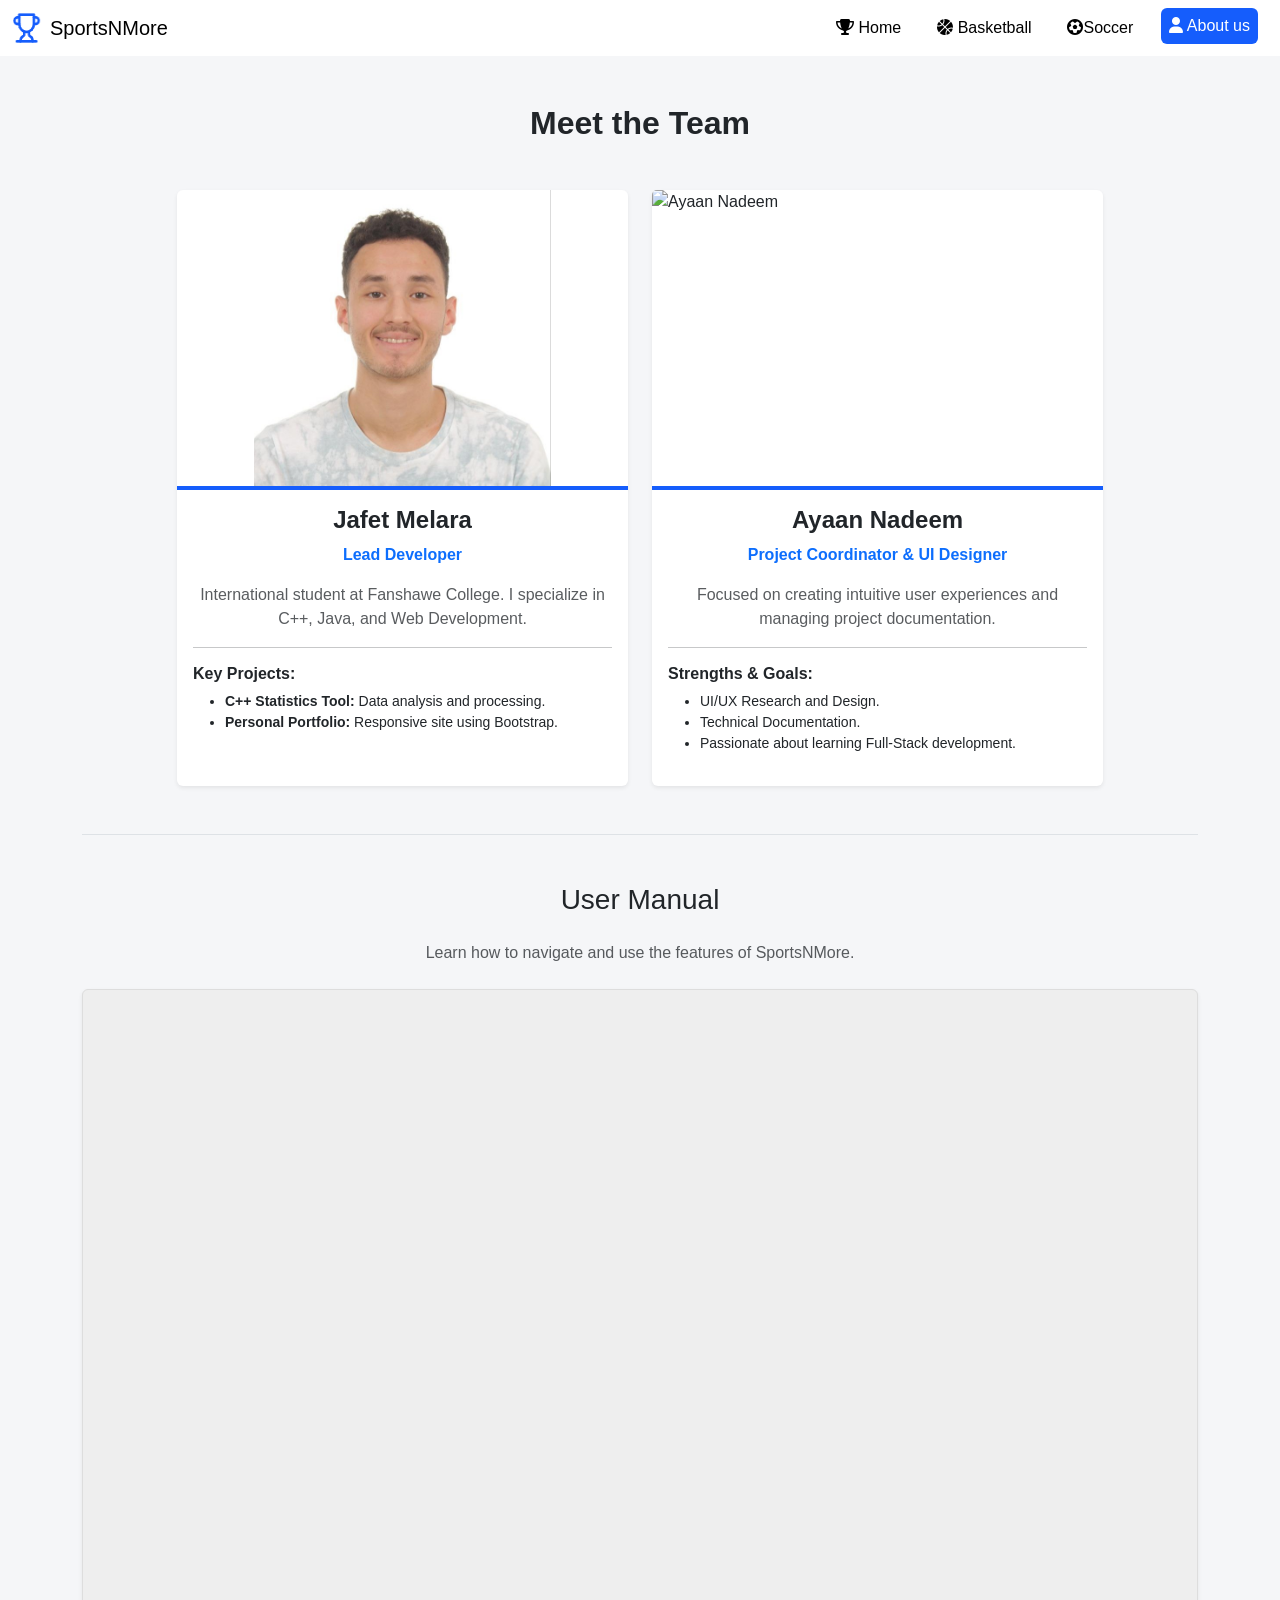
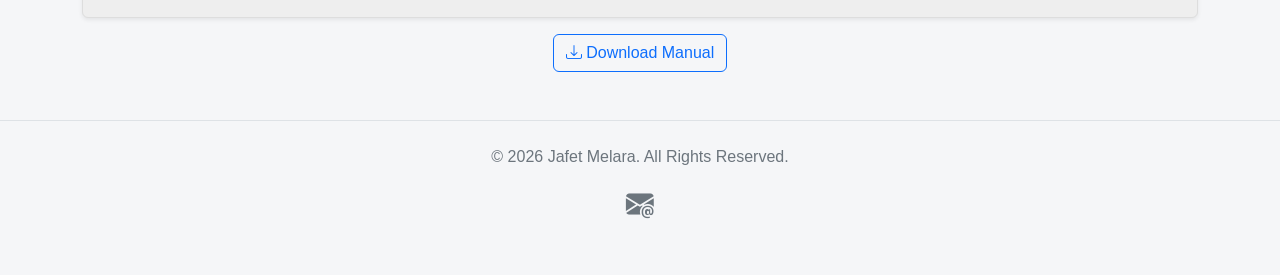
==== SportsNMore/html/about.html @ 012afe3d "badminton to soccer done" ====
<!DOCTYPE html>
<html lang="en">

<head>
    <meta charset="UTF-8">
    <meta name="viewport" content="width=device-width, initial-scale=1.0">
    <title>Jafet Melara - Basketball</title>

    <!-- Bootstrap CSS -->
    <link href="https://cdn.jsdelivr.net/npm/bootstrap@5.3.8/dist/css/bootstrap.min.css" rel="stylesheet"
        integrity="sha384-sRIl4kxILFvY47J16cr9ZwB07vP4J8+LH7qKQnuqkuIAvNWLzeN8tE5YBujZqJLB" crossorigin="anonymous">
    <!-- Bootstrap JS Bundle -->
    <script src="https://cdn.jsdelivr.net/npm/bootstrap@5.3.8/dist/js/bootstrap.bundle.min.js"
        integrity="sha384-FKyoEForCGlyvwx9Hj09JcYn3nv7wiPVlz7YYwJrWVcXK/BmnVDxM+D2scQbITxI"
        crossorigin="anonymous"></script>
    <!-- Bootstrap Icons -->
    <link rel="stylesheet" href="https://cdn.jsdelivr.net/npm/bootstrap-icons@1.11.3/font/bootstrap-icons.min.css">
    <!-- Custom CSS -->
    <link rel="stylesheet" href="https://cdnjs.cloudflare.com/ajax/libs/font-awesome/6.5.1/css/all.min.css">

    <link rel="stylesheet" href="../css/main.css">
    <link rel="stylesheet" href="../css/about.css">
</head>

<body>
    <!-- NAVIGATION -->
    <nav class="navbar navbar-expand-lg" data-bs-theme="light">
        <div class="container-fluid">
            <img src="../img/logo.png" alt="Logo - trophy" width="30" height="40"
                class="d-inline-block align-text-top me-2">
            <a class="navbar-brand" href="index.html">SportsNMore</a>
            <button class="navbar-toggler" type="button" data-bs-toggle="collapse"
                data-bs-target="#navbarSupportedContent" aria-controls="navbarSupportedContent" aria-expanded="false"
                aria-label="Toggle navigation">
                <span class="navbar-toggler-icon"></span>
            </button>
            <div class="collapse navbar-collapse" id="navbarSupportedContent">
                <ul class="navbar-nav ms-auto mb-2 mb-lg-0">
                    <li class="nav-item">
                        <a class="nav-link" href="index.html"><i class="fa-solid fas fa-trophy"></i> Home</a>
                    </li>
                    <li class="nav-item">
                        <a class="nav-link" href="basketball.html"><i class="fa-solid fa-basketball"></i> Basketball</a>
                    </li>
                    <li class="nav-item">
                        <a class="nav-link" href="soccer.html"> <i class="fa-solid fa-futbol"></i>Soccer</a>
                    </li>
                    <li class="nav-item">
                        <a class="nav-link active" href="about.html"> <i class="fa-solid fas fa-user"></i> About us</a>
                    </li>
                </ul>
            </div>
        </div>
    </nav>

    <!-- MAIN CONTENT -->
    <main class="container my-5">
        <h2 class="text-center mb-5 fw-bold">Meet the Team</h2>

        <!-- TEAM MEMBERS -->
        <div class="row g-4 justify-content-center">
            <!-- TEAM MEMBER 1 -->
            <div class="col-md-5">
                <div class="card h-100 border-0 shadow-sm profile-card">
                    <img src="../img/jafetMelara.jpg" class="card-img-top profile-img" alt="Jafet Melara">
                    <div class="card-body text-center">
                        <h4 class="card-title fw-bold">Jafet Melara</h4>
                        <p class="text-primary fw-semibold">Lead Developer</p>
                        <p class="card-text text-muted">International student at Fanshawe College. I specialize in C++,
                            Java, and Web Development.</p>
                        <hr>
                        <h6 class="fw-bold text-start">Key Projects:</h6>
                        <ul class="text-start small">
                            <li><strong>C++ Statistics Tool:</strong> Data analysis and processing.</li>
                            <li><strong>Personal Portfolio:</strong> Responsive site using Bootstrap.</li>
                        </ul>
                    </div>
                </div>
            </div>

            <!-- TEAM MEMBER 2 -->
            <div class="col-md-5">
                <div class="card h-100 border-0 shadow-sm profile-card">
                    <img src="../img/partner-photo.jpg" class="card-img-top profile-img" alt="Ayaan Nadeem">
                    <div class="card-body text-center">
                        <h4 class="card-title fw-bold">Ayaan Nadeem</h4>
                        <p class="text-primary fw-semibold">Project Coordinator & UI Designer</p>
                        <p class="card-text text-muted">Focused on creating intuitive user experiences and managing
                            project documentation.</p>
                        <hr>
                        <h6 class="fw-bold text-start">Strengths & Goals:</h6>
                        <ul class="text-start small">
                            <li>UI/UX Research and Design.</li>
                            <li>Technical Documentation.</li>
                            <li>Passionate about learning Full-Stack development.</li>
                        </ul>
                    </div>
                </div>
            </div>

        </div>

        <!-- USER MANUAL -->
        <section class="mt-5 pt-5 border-top">
            <h3 class="text-center mb-4">User Manual</h3>
            <p class="text-center text-muted mb-4">Learn how to navigate and use the features of SportsNMore.</p>

            <div class="ratio ratio-16x9 shadow-sm rounded overflow-hidden">
                <iframe src="../docs/User manual.pdf" allow="autoplay"></iframe>
            </div>

            <div class="text-center mt-3">
                <a href="../docs/User manual.pdf" download class="btn btn-outline-primary">
                    <i class="bi bi-download"></i> Download Manual
                </a>
            </div>
        </section>

    </main>

    <!-- FOOTER -->
    <footer class="py-4 my-4 border-top text-center">
        <p class="text-secondary">© 2026 Jafet Melara. All Rights Reserved.</p>
        <div class="d-flex justify-content-center">
            <a href="mailto:j_melarapaises@fanshawe.ca" class="text-secondary fs-3">
                <i class="bi bi-envelope-at-fill"></i>
            </a>
        </div>
    </footer>

</body>

</html>
---- SportsNMore/css/main.css ----
/* GENERAL */
body {
    background-color: #f5f6f8;
    font-family: Arial, sans-serif;
}

/* NAVBAR */
nav{
    background-color: #ffffff;
}

.nav-link {
    color: rgb(0, 0, 0) ;
    margin: 0 10px;
}

.nav-link.active {
    background-color: #155dfc;
    border-radius: 6px;
    padding: 6px 12px;
    color: white !important;
}

/* HERO */
.hero-section {
    background-color: #163aaf;
    color: white;
    padding: 60px 20px;
}

.hero-section h1 {
    font-weight: bold;
    margin-bottom: 15px;
}

.hero-section p {
    max-width: 600px;
    margin: auto;
}

/* GAMES CARDS */
.score-card {
    background: white;
    border-radius: 12px;
    overflow: hidden;
    box-shadow: 0 4px 12px rgba(0, 0, 0, 0.1);
    width: 100%;
    max-width: 350px;
    margin: 15px;
}

.card-image-container {
    position: relative;
    height: 150px;
}

.card-image-container img {
    width: 100%;
    height: 100%;
    object-fit: cover;
}

.badge-live {
    position: absolute;
    top: 10px;
    right: 10px;
    background-color: #d90429; /* Rojo vibrante */
    color: white;
    padding: 2px 12px;
    border-radius: 20px;
    font-size: 0.75rem;
    font-weight: bold;
}

.card-content {
    padding: 20px;
}

.sport-category {
    font-weight: bold;
    font-size: 0.9rem;
    margin-bottom: 15px;
}


.match-details {
    display: flex;
    justify-content: space-between;
    align-items: center;
}

.team {
    display: flex;
    flex-direction: column;
    flex: 1;
}

.team-name {
    font-size: 0.85rem;
    color: #666;
    margin-bottom: 5px;
}

.score {
    font-size: 1.8rem;
    font-weight: 800;
    color: #1a1a1a;
}

.vs-divider {
    font-style: italic;
    color: #ccc;
    font-size: 0.8rem;
    padding: 0 15px;
    margin-top: 20px;
}

.text-end {
    text-align: right;
}

/*SECTION*/
.sportscards {
    display: flex;
    justify-content: center;
    flex-wrap: wrap;
    gap: 20px;
    margin-top: 40px;
}


/* NEWS CARDS */
.newscards {
display: flex;
    flex-direction: row; 
    flex-wrap: wrap;     
    justify-content: center;
    gap: 20px;          
    padding: 20px;
    max-width: 1700px;   
    margin: 0 auto;
}

.news-card-horizontal {
display: flex;
    flex: 0 1 calc(50% - 20px); 
    min-width: 450px;          
    background: white;
    border-radius: 16px;
    overflow: hidden;
    box-shadow: 0 10px 25px rgba(0,0,0,0.05);
    transition: transform 0.3s ease;
    border: 1px solid #eee;
}

.news-card-horizontal:hover {
    transform: translateY(-5px);
    box-shadow: 0 15px 35px rgba(0,0,0,0.1);
}

.news-image {
    position: relative;
    width: 35%; 
    min-width: 200px;
}

.news-image img {
    width: 100%;
    height: 100%;
    object-fit: cover;
}

.news-badge {
    position: absolute;
    top: 15px;
    left: 15px;
    background: #ff0000;
    color: white;
    padding: 4px 12px;
    border-radius: 50px;
    font-size: 0.7rem;
    font-weight: bold;
    text-transform: uppercase;
}

.news-body {
    padding: 25px;
    width: 65%;
    display: flex;
    flex-direction: column;
    justify-content: center;
}

.news-meta-top {
    display: flex;
    justify-content: space-between;
    margin-bottom: 10px;
    font-size: 0.85rem;
}

.news-tag {
    color: #155dfc;
    font-weight: bold;
}

.news-date {
    color: #888;
}

.news-title-alt {
    font-size: 1.2rem;
    font-weight: 800;
    color: #1a1a1a;
    margin-bottom: 12px;
    line-height: 1.3;
}

.news-excerpt {
    color: #555;
    font-size: 0.95rem;
    margin-bottom: 20px;
    display: -webkit-box;
    -webkit-box-orient: vertical;
    overflow: hidden;
}

.news-footer {
    display: flex;
    justify-content: space-between;
    align-items: center;
    border-top: 1px solid #f0f0f0;
    padding-top: 15px;
}

.news-author {
    font-size: 0.85rem;
    color: #666;
}

.btn-read-more {
    color: #155dfc;
    text-decoration: none;
    font-weight: bold;
    font-size: 0.9rem;
    transition: color 0.2s;
}

.btn-read-more:hover {
    color: #0d47a1;
    text-decoration: underline;
}

/* Responsivness for mobile devices */
@media (max-width: 768px) {
    .news-card-horizontal {
        flex-direction: column;
    }
    .news-image {
        width: 100%;
        height: 200px;
    }
    .news-body {
        width: 100%;
        padding: 20px;
    }
}


/* FOOTER */
.footer {
    background-color: #0b1a2f; 
    color: white;
    padding: 40px 0;
    margin-top: 60px;
}
---- SportsNMore/css/about.css ----
.profile-img {
    height: 300px;
    object-fit:contain; 
    border-bottom: 4px solid #155dfc;
}

.profile-card {
    transition: transform 0.3s ease;
}

.profile-card:hover {
    transform: translateY(-10px);
}


.ratio-16x9 {
    border: 1px solid #ddd;
    background: #eee;
}
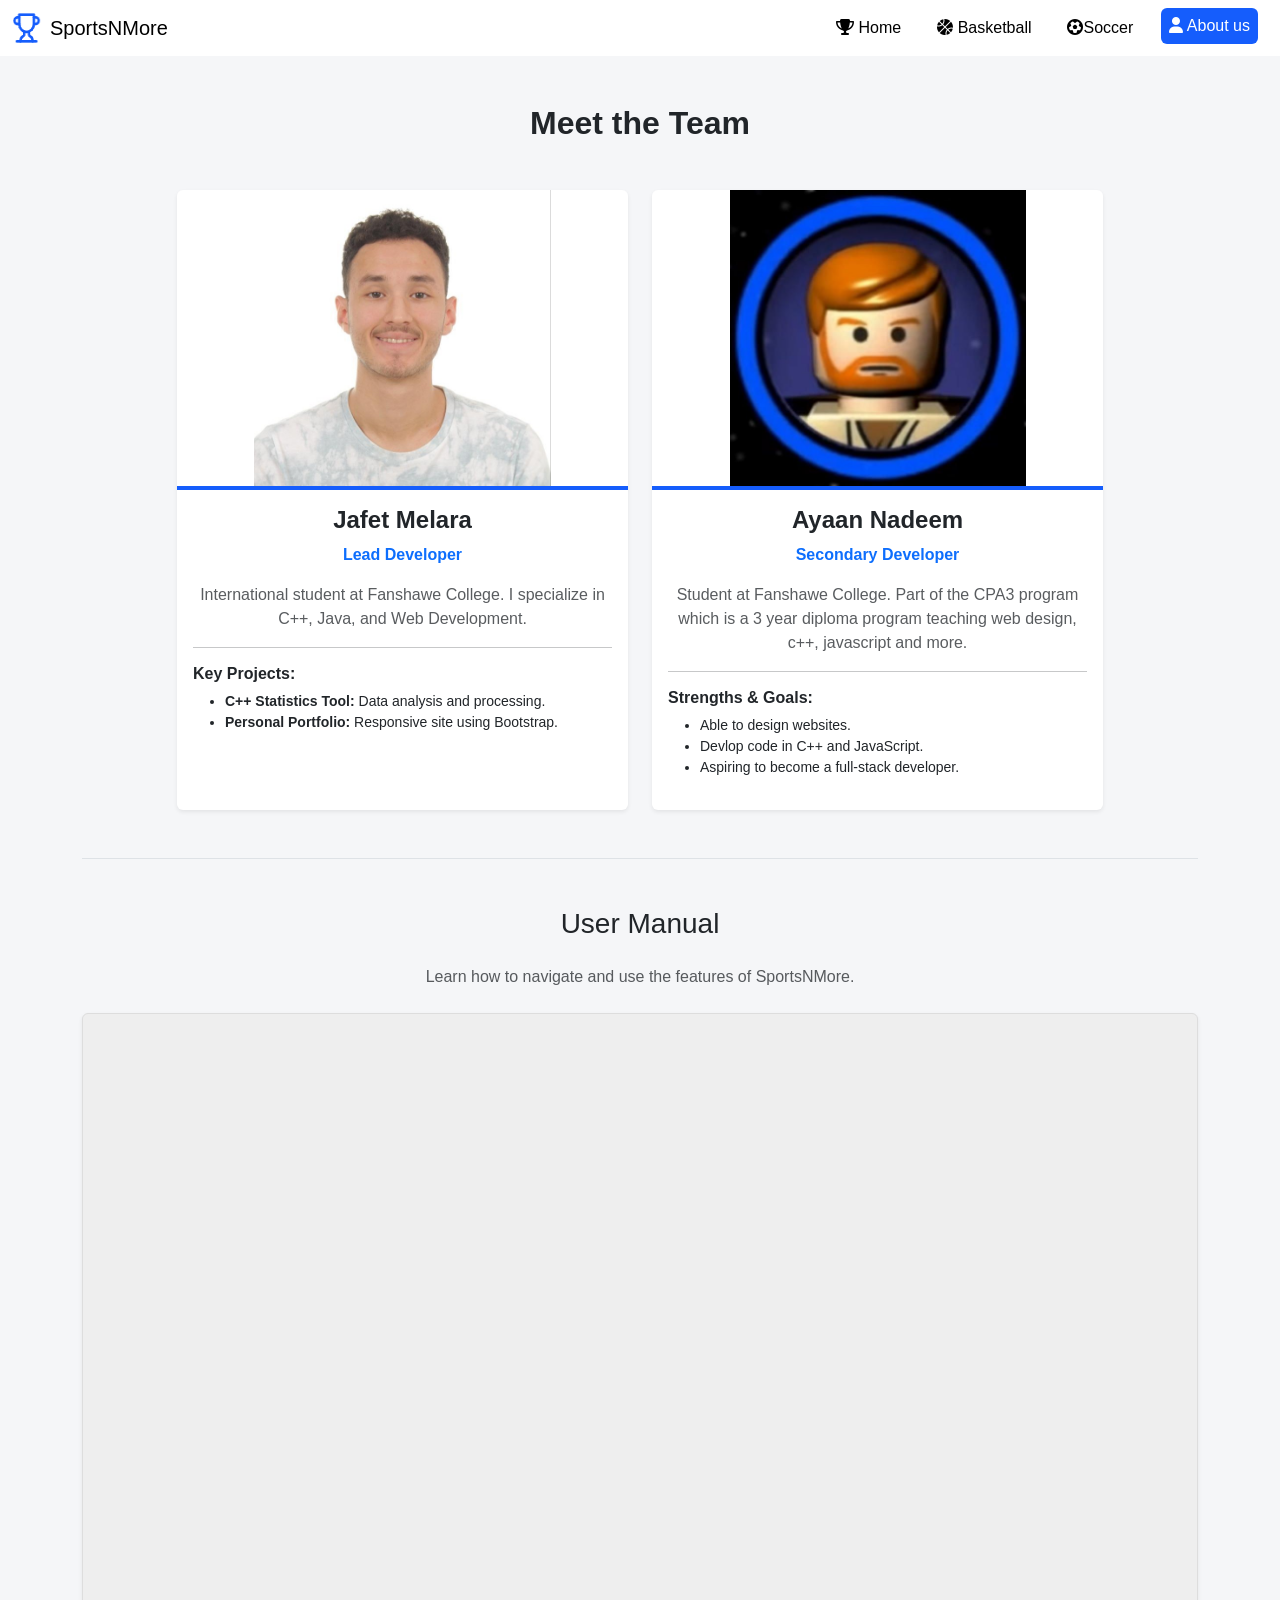
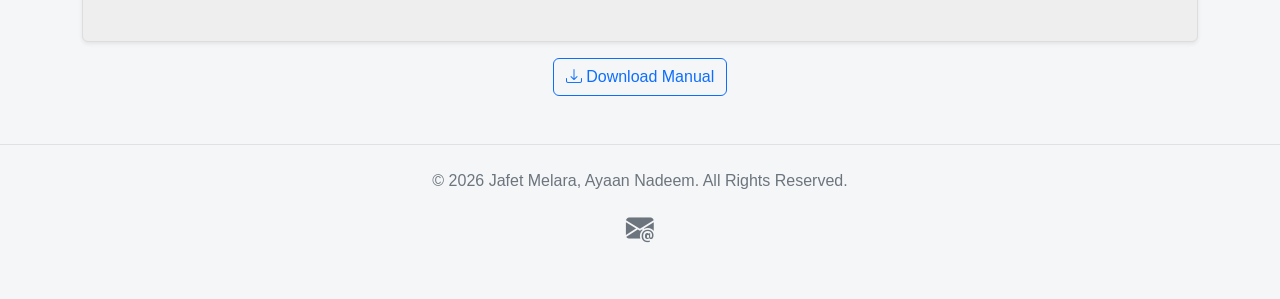
==== commit a82a9f96: "Small fixes to all html files" ====
--- a/SportsNMore/html/about.html
+++ b/SportsNMore/html/about.html
@@ -4,7 +4,7 @@
 <head>
     <meta charset="UTF-8">
     <meta name="viewport" content="width=device-width, initial-scale=1.0">
-    <title>Jafet Melara - Basketball</title>
+    <title>About Us - SportsNMore</title>
 
     <!-- Bootstrap CSS -->
     <link href="https://cdn.jsdelivr.net/npm/bootstrap@5.3.8/dist/css/bootstrap.min.css" rel="stylesheet"
@@ -81,18 +81,18 @@
             <!-- TEAM MEMBER 2 -->
             <div class="col-md-5">
                 <div class="card h-100 border-0 shadow-sm profile-card">
-                    <img src="../img/partner-photo.jpg" class="card-img-top profile-img" alt="Ayaan Nadeem">
+                    <img src="../img/Obi wan.jpg" class="card-img-top profile-img" alt="Ayaan Nadeem">
                     <div class="card-body text-center">
                         <h4 class="card-title fw-bold">Ayaan Nadeem</h4>
-                        <p class="text-primary fw-semibold">Project Coordinator & UI Designer</p>
-                        <p class="card-text text-muted">Focused on creating intuitive user experiences and managing
-                            project documentation.</p>
+                        <p class="text-primary fw-semibold">Secondary Developer</p>
+                        <p class="card-text text-muted">Student at Fanshawe College. Part of the CPA3 program which is a 
+                            3 year diploma program teaching web design, c++, javascript and more.</p>
                         <hr>
                         <h6 class="fw-bold text-start">Strengths & Goals:</h6>
                         <ul class="text-start small">
-                            <li>UI/UX Research and Design.</li>
-                            <li>Technical Documentation.</li>
-                            <li>Passionate about learning Full-Stack development.</li>
+                            <li>Able to design websites.</li>
+                            <li>Devlop code in C++ and JavaScript.</li>
+                            <li>Aspiring to become a full-stack developer.</li>
                         </ul>
                     </div>
                 </div>
@@ -120,7 +120,7 @@
 
     <!-- FOOTER -->
     <footer class="py-4 my-4 border-top text-center">
-        <p class="text-secondary">© 2026 Jafet Melara. All Rights Reserved.</p>
+        <p class="text-secondary">© 2026 Jafet Melara, Ayaan Nadeem. All Rights Reserved.</p>
         <div class="d-flex justify-content-center">
             <a href="mailto:j_melarapaises@fanshawe.ca" class="text-secondary fs-3">
                 <i class="bi bi-envelope-at-fill"></i>
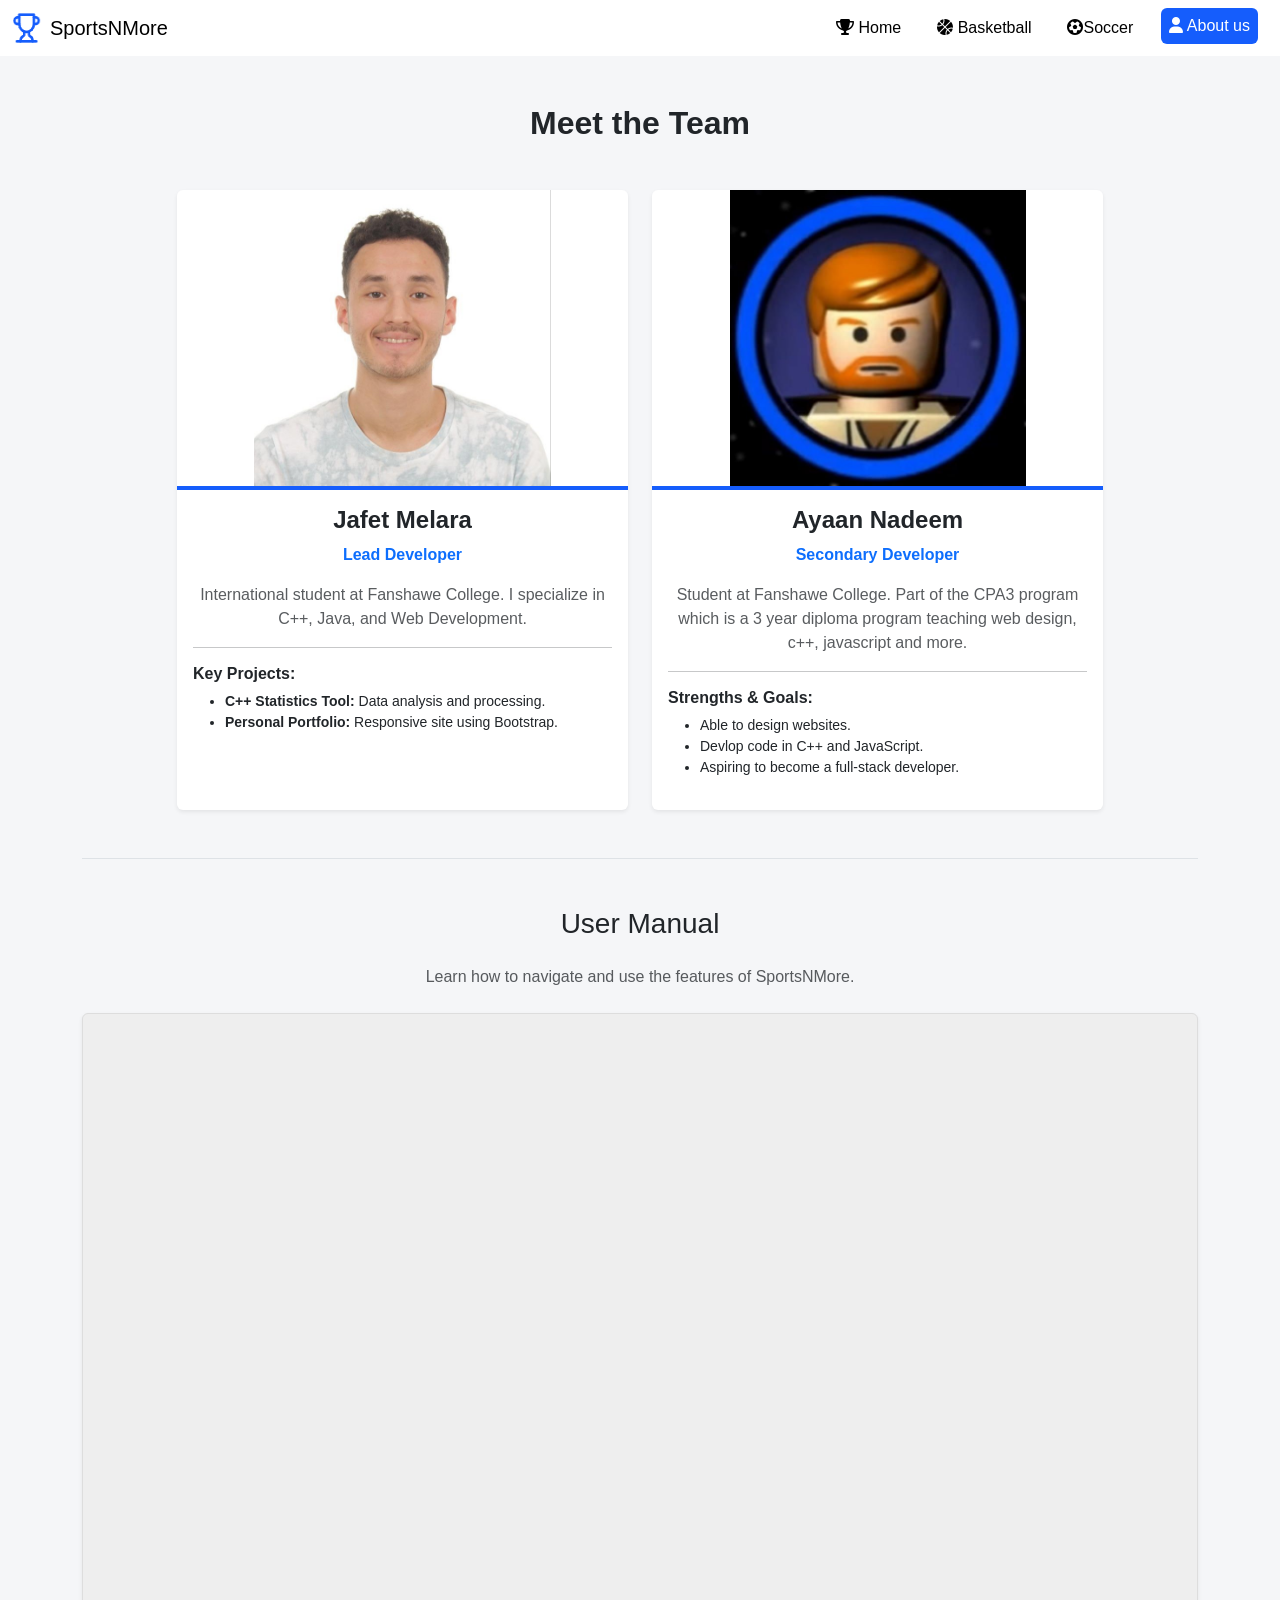
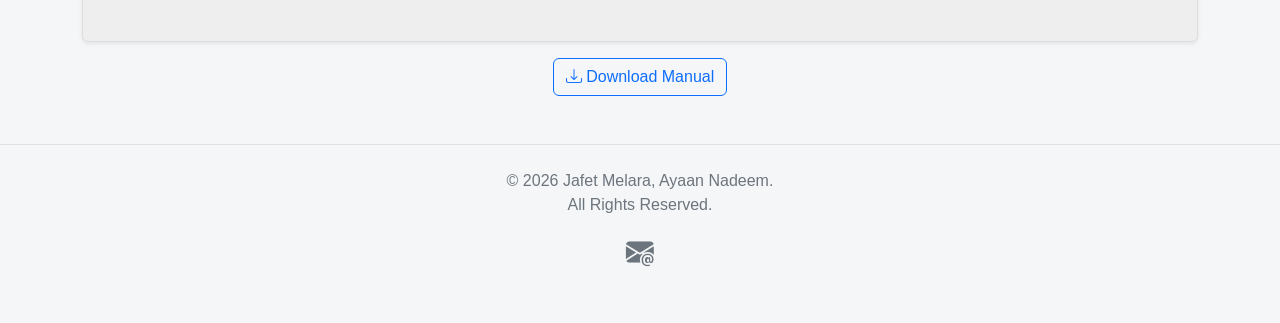
==== commit 6a3c2375: "More small tweaks to all html" ====
--- a/SportsNMore/html/about.html
+++ b/SportsNMore/html/about.html
@@ -120,7 +120,7 @@
 
     <!-- FOOTER -->
     <footer class="py-4 my-4 border-top text-center">
-        <p class="text-secondary">© 2026 Jafet Melara, Ayaan Nadeem. All Rights Reserved.</p>
+        <p class="text-secondary">© 2026 Jafet Melara, Ayaan Nadeem. <br>All Rights Reserved.</p>
         <div class="d-flex justify-content-center">
             <a href="mailto:j_melarapaises@fanshawe.ca" class="text-secondary fs-3">
                 <i class="bi bi-envelope-at-fill"></i>
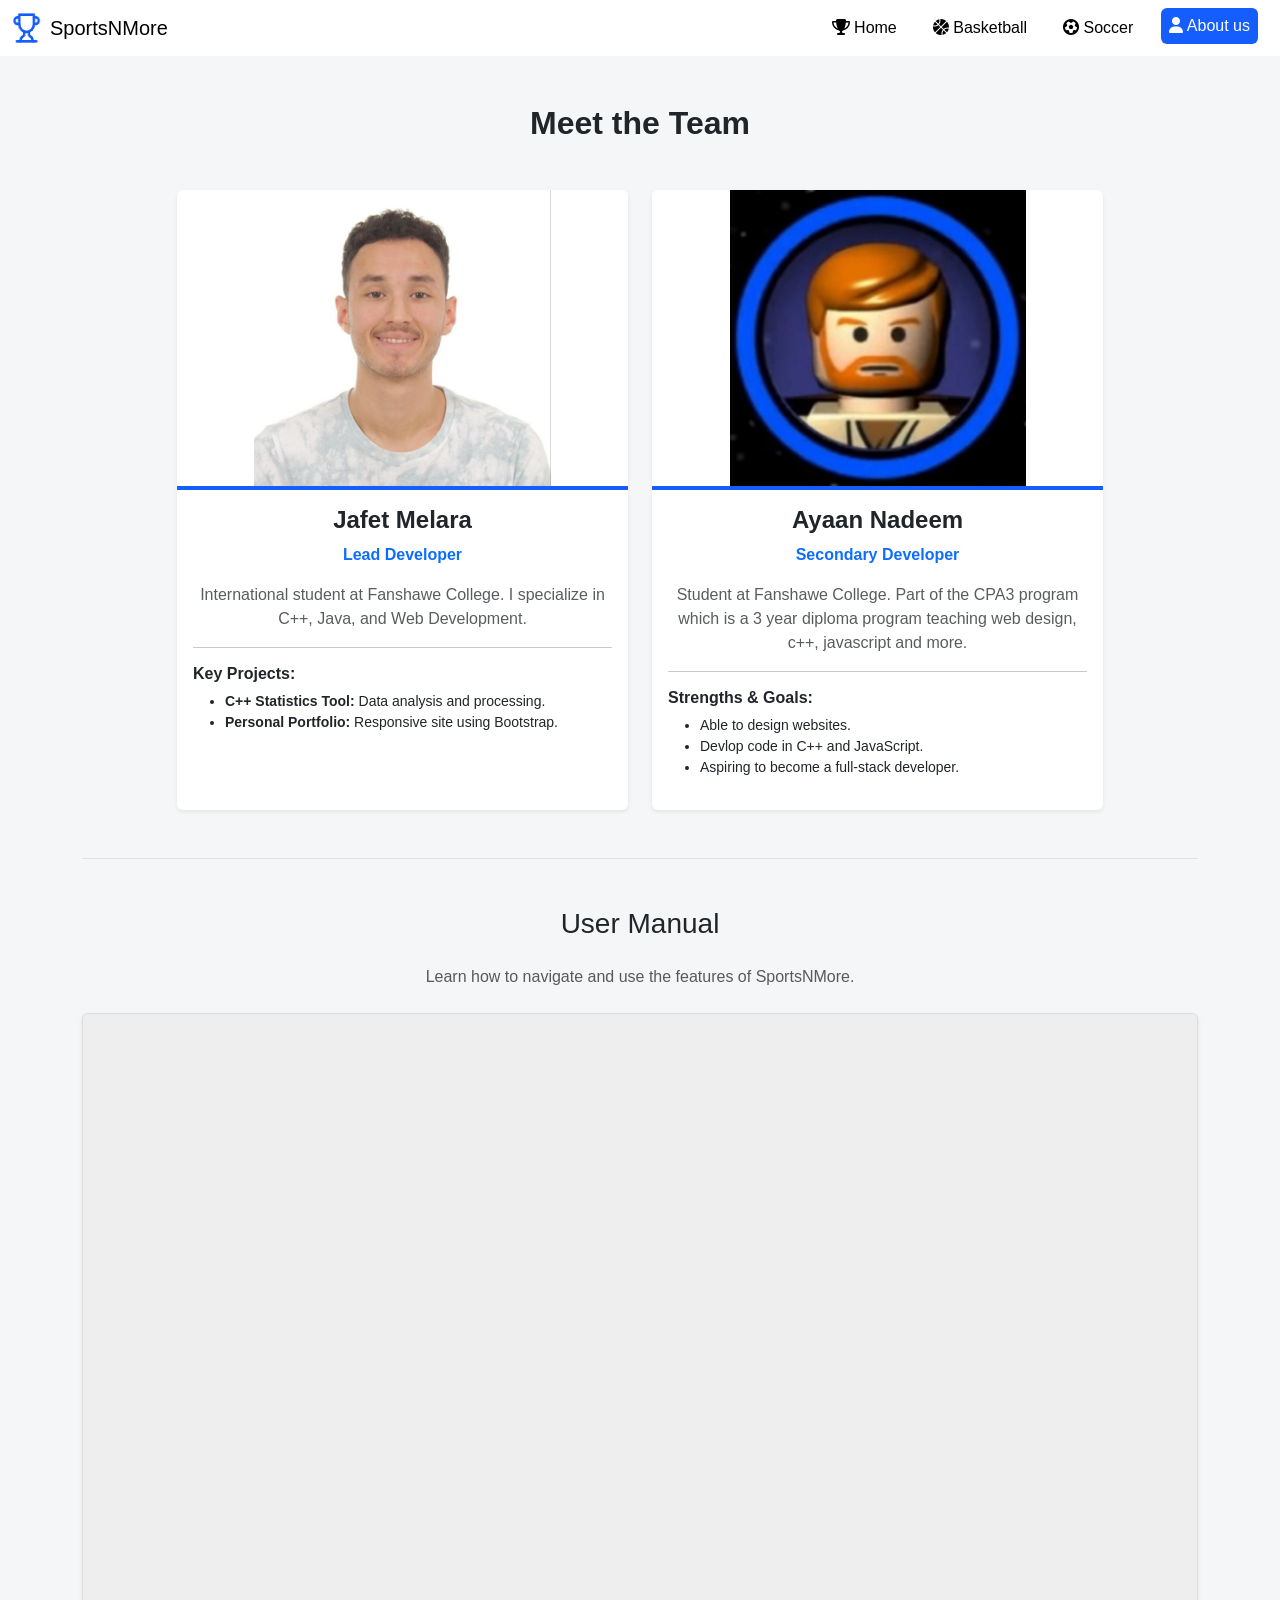
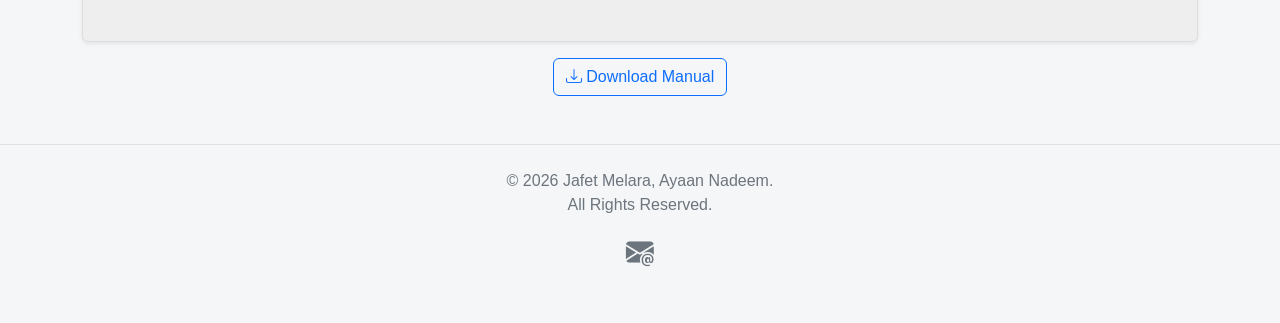
==== commit 04ce48d6: "Small tweaks to soccer html" ====
--- a/SportsNMore/html/about.html
+++ b/SportsNMore/html/about.html
@@ -43,7 +43,7 @@
                         <a class="nav-link" href="basketball.html"><i class="fa-solid fa-basketball"></i> Basketball</a>
                     </li>
                     <li class="nav-item">
-                        <a class="nav-link" href="soccer.html"> <i class="fa-solid fa-futbol"></i>Soccer</a>
+                        <a class="nav-link" href="soccer.html"> <i class="fa-solid fa-futbol"></i> Soccer</a>
                     </li>
                     <li class="nav-item">
                         <a class="nav-link active" href="about.html"> <i class="fa-solid fas fa-user"></i> About us</a>
@@ -81,7 +81,7 @@
             <!-- TEAM MEMBER 2 -->
             <div class="col-md-5">
                 <div class="card h-100 border-0 shadow-sm profile-card">
-                    <img src="../img/Obi wan.jpg" class="card-img-top profile-img" alt="Ayaan Nadeem">
+                    <img src="../img/Obi wan.jpg" class="card-img-top profile-img" alt="Ayaan Nadeem" title="https://share.google/ZrpSS0G3Ryx3iHhcw">
                     <div class="card-body text-center">
                         <h4 class="card-title fw-bold">Ayaan Nadeem</h4>
                         <p class="text-primary fw-semibold">Secondary Developer</p>
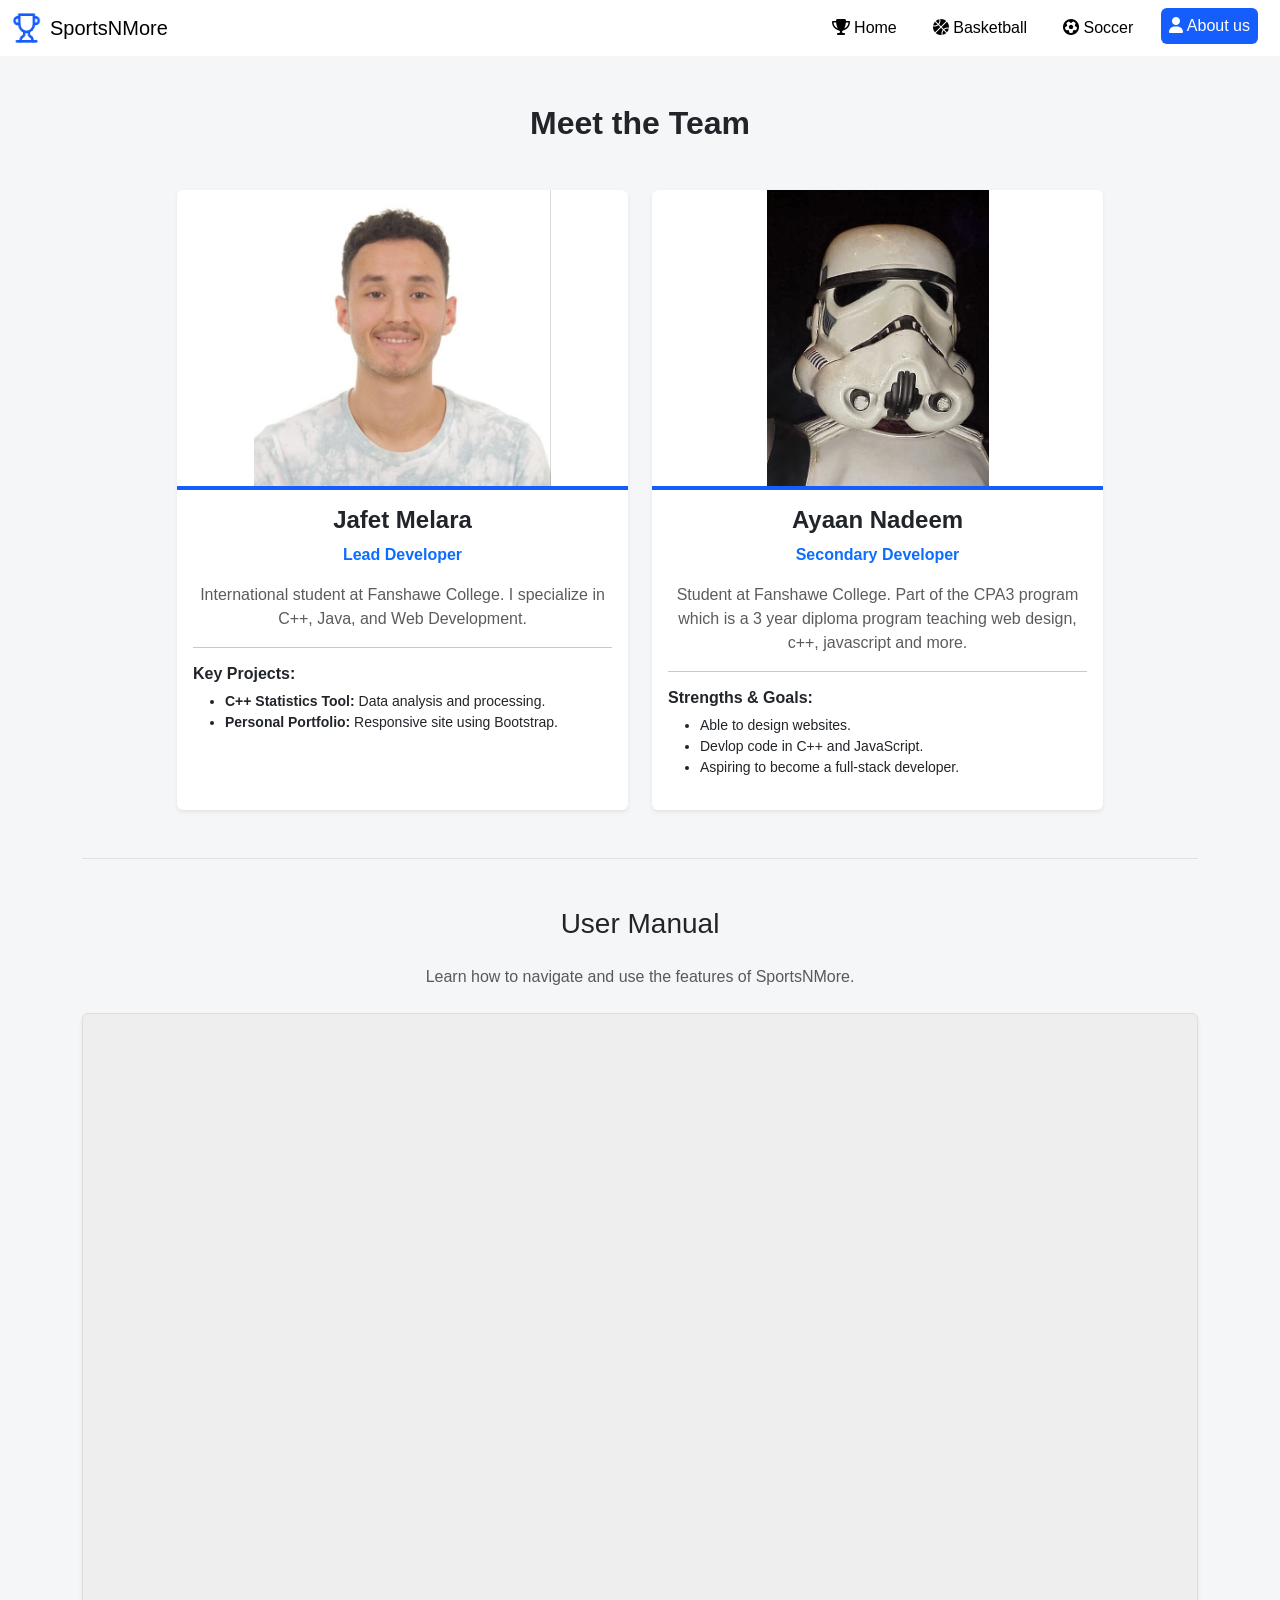
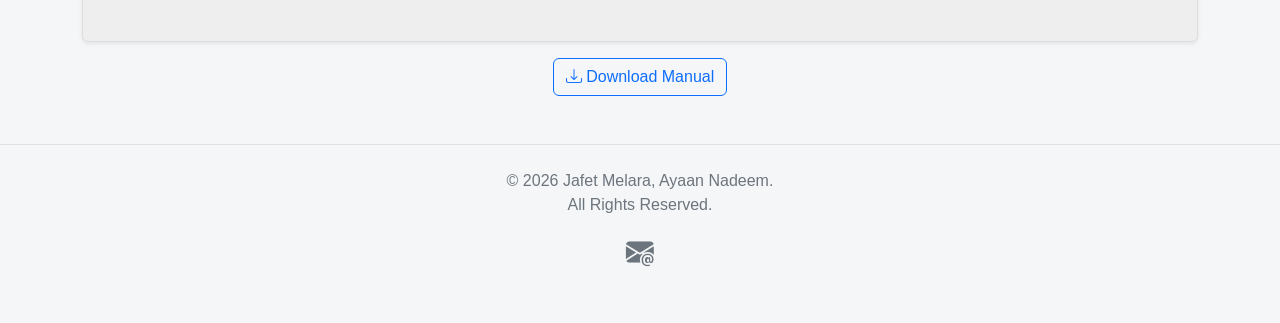
==== commit b9af1fef: "Changed image in about page to non copy right" ====
--- a/SportsNMore/html/about.html
+++ b/SportsNMore/html/about.html
@@ -81,7 +81,7 @@
             <!-- TEAM MEMBER 2 -->
             <div class="col-md-5">
                 <div class="card h-100 border-0 shadow-sm profile-card">
-                    <img src="../img/Obi wan.jpg" class="card-img-top profile-img" alt="Ayaan Nadeem" title="https://share.google/ZrpSS0G3Ryx3iHhcw">
+                    <img src="../img/Starwars.jpg" class="card-img-top profile-img" alt="Ayaan Nadeem" title="https://share.google/ZrpSS0G3Ryx3iHhcw">
                     <div class="card-body text-center">
                         <h4 class="card-title fw-bold">Ayaan Nadeem</h4>
                         <p class="text-primary fw-semibold">Secondary Developer</p>
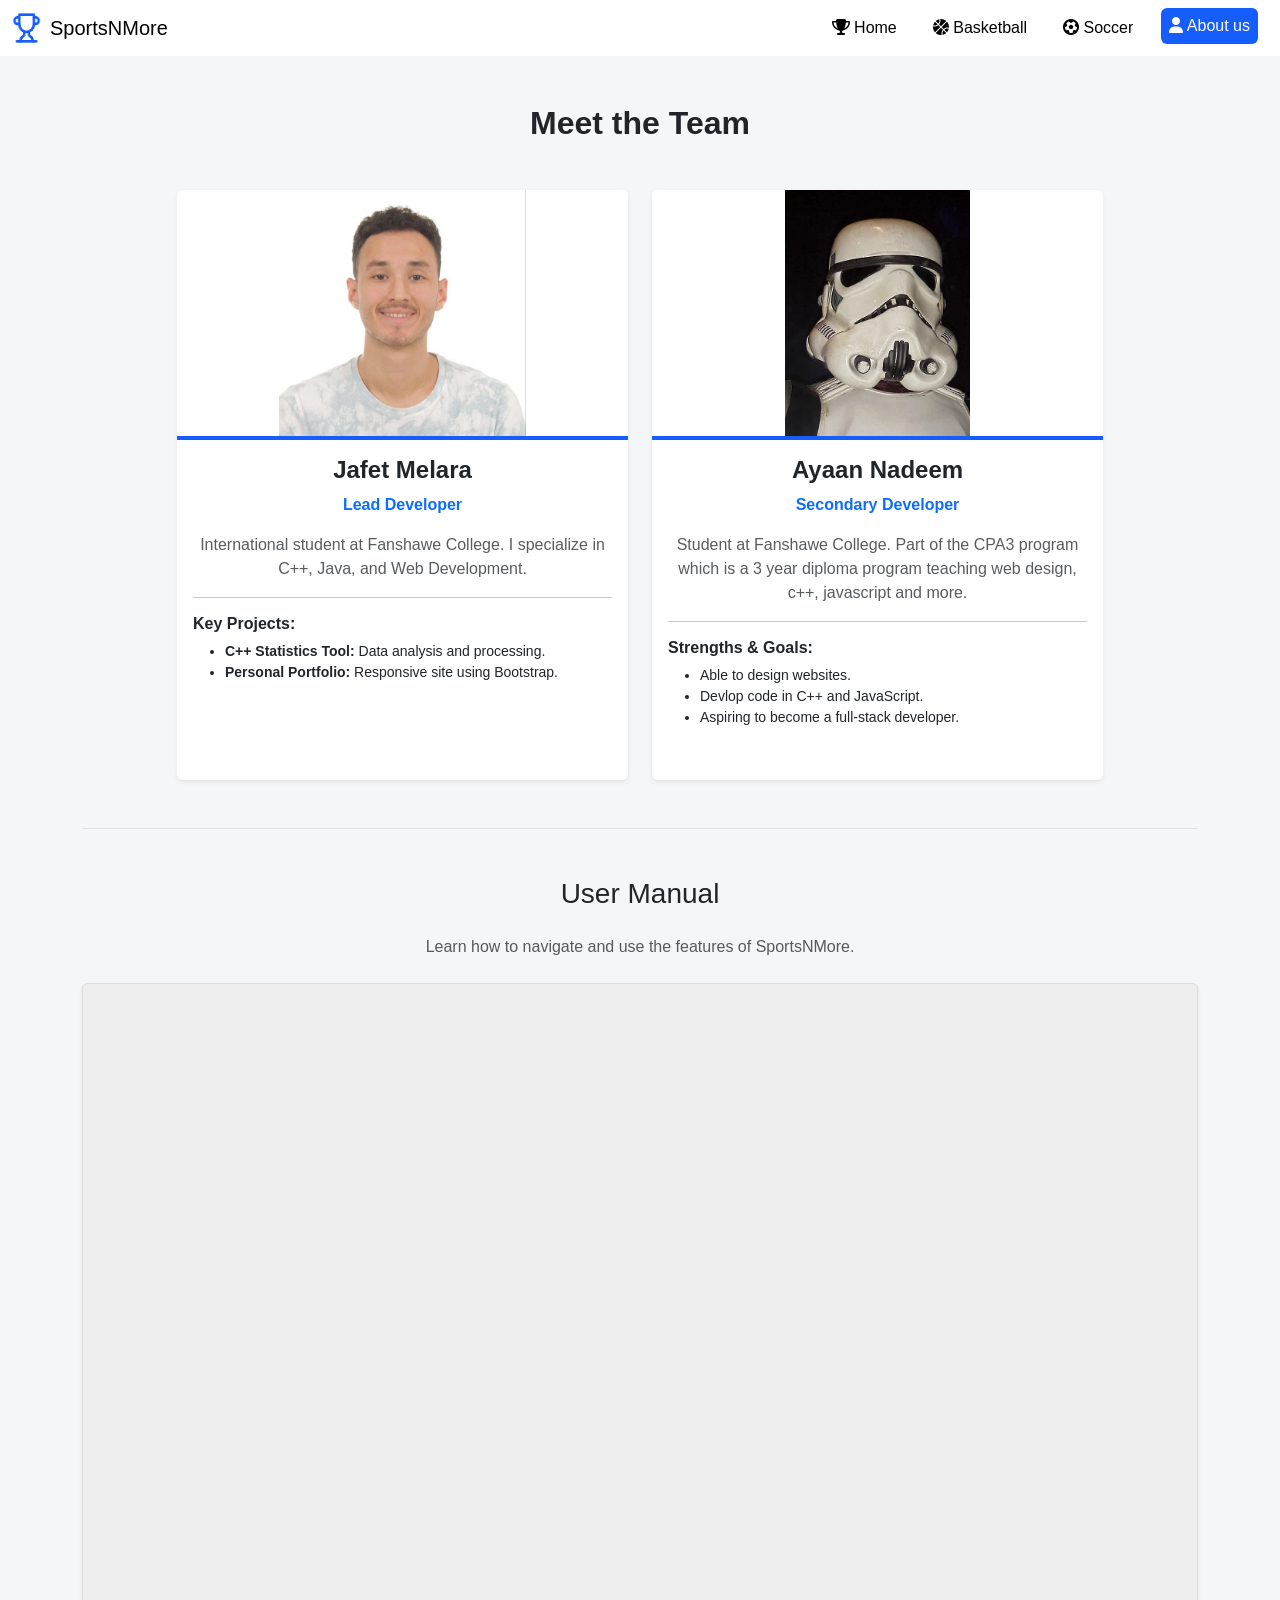
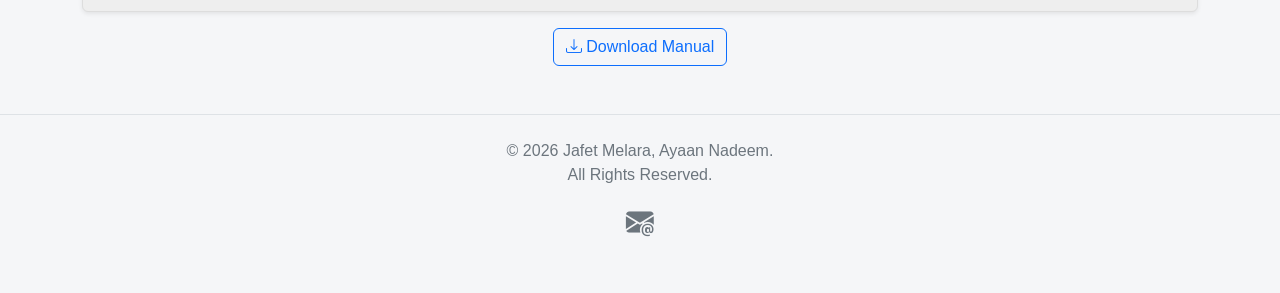
==== commit 6f1b2382: "about.css deleted, styling for about now in main, responsiveness for index and about are now complet" ====
--- a/SportsNMore/html/about.html
+++ b/SportsNMore/html/about.html
@@ -17,9 +17,7 @@
     <link rel="stylesheet" href="https://cdn.jsdelivr.net/npm/bootstrap-icons@1.11.3/font/bootstrap-icons.min.css">
     <!-- Custom CSS -->
     <link rel="stylesheet" href="https://cdnjs.cloudflare.com/ajax/libs/font-awesome/6.5.1/css/all.min.css">
-
     <link rel="stylesheet" href="../css/main.css">
-    <link rel="stylesheet" href="../css/about.css">
 </head>
 
 <body>
@@ -106,11 +104,11 @@
             <p class="text-center text-muted mb-4">Learn how to navigate and use the features of SportsNMore.</p>
 
             <div class="ratio ratio-16x9 shadow-sm rounded overflow-hidden">
-                <iframe src="../docs/User manual.pdf" allow="autoplay"></iframe>
+                <iframe src="../docs/UserManualSportsNMore.pdf" allow="autoplay"></iframe>
             </div>
 
             <div class="text-center mt-3">
-                <a href="../docs/User manual.pdf" download class="btn btn-outline-primary">
+                <a href="../docs/UserManualSportsNMore.pdf" download class="btn btn-outline-primary">
                     <i class="bi bi-download"></i> Download Manual
                 </a>
             </div>
--- a/SportsNMore/css/main.css
+++ b/SportsNMore/css/main.css
@@ -265,6 +265,28 @@
     }
 }
 
+/* ABOUT US SPECIFIC STYLES */
+.profile-img {
+    height: 300px;
+    object-fit:contain; 
+    border-bottom: 4px solid #155dfc;
+}
+
+.profile-card {
+    transition: transform 0.3s ease;
+}
+
+.profile-card:hover {
+    transform: translateY(-10px);
+}
+
+
+.ratio-16x9 {
+    border: 1px solid #ddd;
+    background: #eee;
+}
+
+
 
 /* FOOTER */
 .footer {
@@ -273,3 +295,62 @@
     padding: 40px 0;
     margin-top: 60px;
 }
+
+/* MEDIA QUERIES */
+/* 1. MOBILE (max-width: 568px) */
+@media (max-width: 568px) {
+    .news-card-horizontal {
+        flex-direction: column;
+        min-width: 100%;
+        margin: 10px 0;/
+    }
+    
+    .news-image, .news-body {
+        width: 100%;
+    }
+
+    .news-image {
+        height: 160px;
+    }
+
+    .news-body {
+        padding: 15px;
+    }
+
+    .news-title-alt {
+        font-size: 1rem;
+    }
+
+    .news-excerpt {
+        font-size: 0.85rem;
+        margin-bottom: 10px;
+    }
+}
+
+/* 2. TABLETS / MEDIUM (min-width: 768px) */
+@media (min-width: 768px) {
+    .profile-img {
+        height: 250px;
+    }
+
+    .profile-card {
+        margin-bottom: 20px;
+    }
+
+    .hero-section {
+        padding: 40px 15px;
+        text-align: center;
+    }
+}
+
+/* 3. DESKTOP / LARGE (min-width: 1080px) */
+@media (min-width: 1080px) {
+    .news-card-horizontal {
+        flex: 0 1 calc(50% - 20px); 
+        min-width: 450px; 
+    }
+
+    .newscards {
+        max-width: 1700px;
+    }
+}
